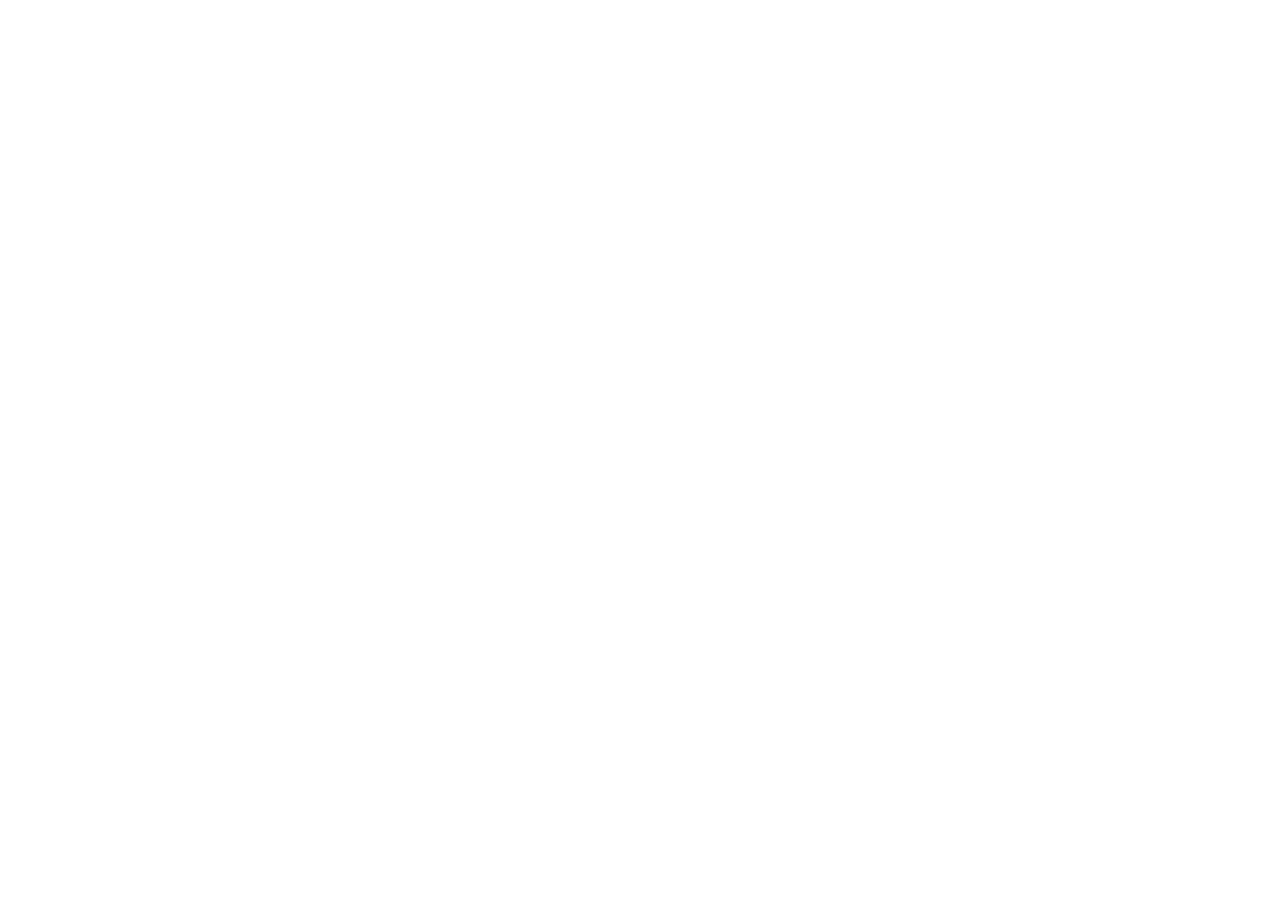
==== pages/contacto.html @ ada0f310 "punto anterior a agregar el formulario." ====
<!DOCTYPE html>
<html lang="en">
<head>
    <meta charset="UTF-8">
    <meta http-equiv="X-UA-Compatible" content="IE=edge">
    <meta name="viewport" content="width=device-width, initial-scale=1.0">

    <!-- Bootstrap CSS -->
    <link rel="stylesheet" href="../bootstrap-5.1.3-dist/css/bootstrap.css">

    <!-- Main CSS -->
    <link rel="stylesheet" href="../css/main.css">

    <!-- Footers CSS -->
    <link rel="stylesheet" href="../css/footers.css">

    <!-- Fonts -->
    <link rel="preconnect" href="https://fonts.googleapis.com">
    <link rel="preconnect" href="https://fonts.gstatic.com" crossorigin>
    <link href="https://fonts.googleapis.com/css2?family=Bebas+Neue&family=Roboto:wght@300&display=swap" rel="stylesheet">

    <title>Contacto - Taller Schumann</title>
</head>
<body>
    
</body>
</html>
---- css/main.css ----
font-family: 'Bebas Neue', cursive;
font-family: 'Roboto', sans-serif;
---- css/footers.css ----
.b-example-divider {
  height: 3rem;
  background-color: rgba(0, 0, 0, .1);
  border: solid rgba(0, 0, 0, .15);
  border-width: 1px 0;
  box-shadow: inset 0 .5em 1.5em rgba(0, 0, 0, .1), inset 0 .125em .5em rgba(0, 0, 0, .15);
}

.bi {
  vertical-align: -.125em;
  fill: currentColor;
}
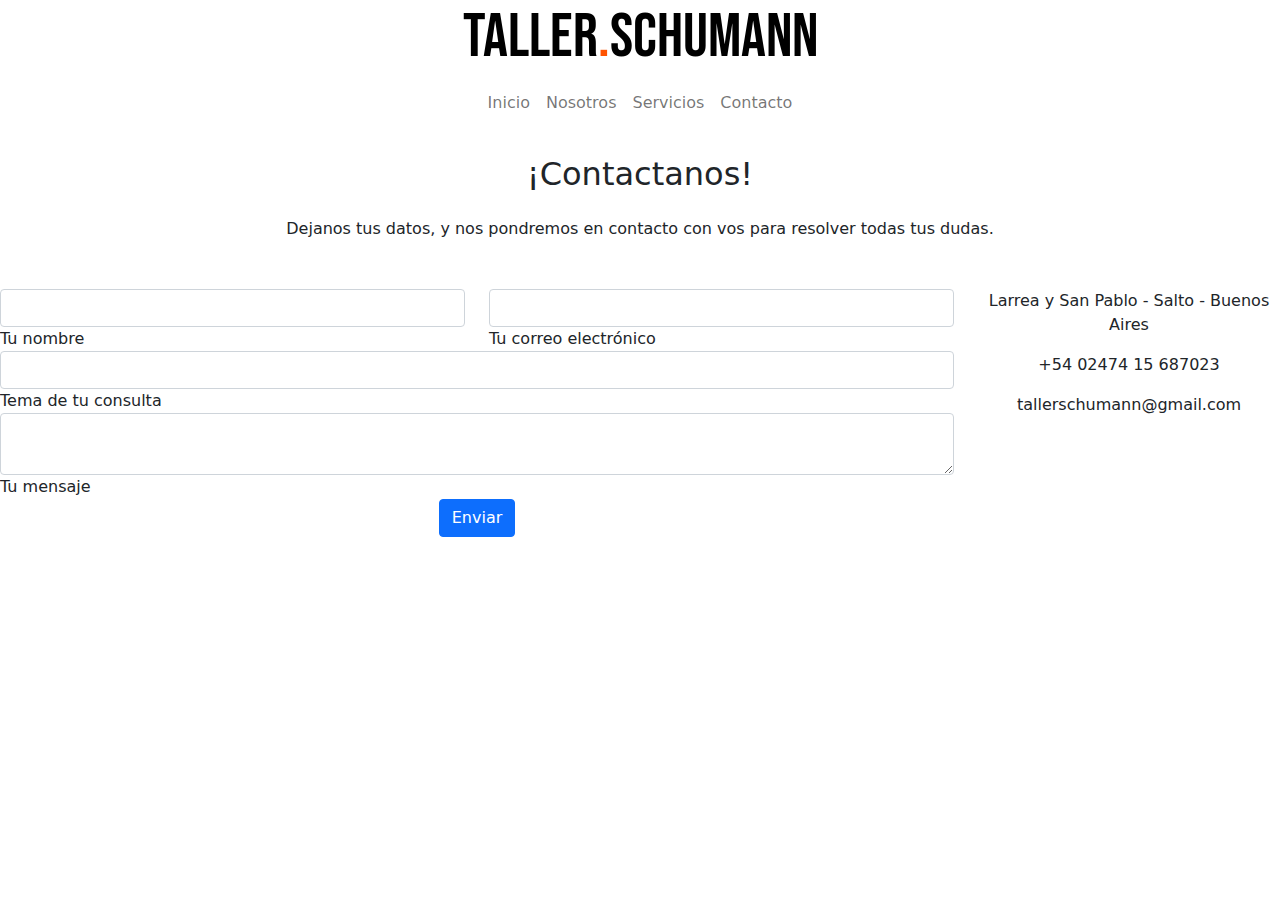
==== commit 38bc4b46: "se añadio formulario bootstrap" ====
--- a/pages/contacto.html
+++ b/pages/contacto.html
@@ -21,7 +21,130 @@
 
     <title>Contacto - Taller Schumann</title>
 </head>
+
 <body>
-    
+    <!-- Logotipo -->
+    <div class="text-center">
+        <img src="../public/img/logo.png" class="rounded" alt="taller-schumann">
+    </div>
+
+    <!-- Navbar -->
+    <nav class="navbar navbar-expand-md navbar-light bg-faded">
+        <ul class="navbar-nav mx-auto">
+          <li class="nav-item active text-center">
+            <a class="nav-link" href="../index.html">Inicio<span class="sr-only"></span></a>
+          </li>
+          <li class="nav-item text-center">
+            <a class="nav-link" href="../pages/nosotros.html">Nosotros</a>
+          </li>
+          <li class="nav-item text-center">
+            <a class="nav-link" href="../pages/servicios.html">Servicios</a>
+          </li>
+          <li class="nav-item text-center">
+            <a class="nav-link" href="../pages/contacto.html">Contacto</a>
+          </li>
+        </ul>
+      </nav>
+
+
+    <!--Section: Contact v.2-->
+<section class="mb-4">
+
+    <!--Section heading-->
+    <h2 class="h1-responsive font-weight-bold text-center my-4">¡Contactanos!</h2>
+    <!--Section description-->
+    <p class="text-center w-responsive mx-auto mb-5">Dejanos tus datos, y nos pondremos en contacto con vos para resolver todas tus dudas.</p>
+
+    <div class="row">
+
+        <!--Grid column-->
+        <div class="col-md-9 mb-md-0 mb-5">
+            <form id="contact-form" name="contact-form" action="mail.php" method="POST">
+
+                <!--Grid row-->
+                <div class="row">
+
+                    <!--Grid column-->
+                    <div class="col-md-6">
+                        <div class="md-form mb-0">
+                            <input type="text" id="name" name="name" class="form-control">
+                            <label for="name" class="">Tu nombre</label>
+                        </div>
+                    </div>
+                    <!--Grid column-->
+
+                    <!--Grid column-->
+                    <div class="col-md-6">
+                        <div class="md-form mb-0">
+                            <input type="text" id="email" name="email" class="form-control">
+                            <label for="email" class="">Tu correo electrónico</label>
+                        </div>
+                    </div>
+                    <!--Grid column-->
+
+                </div>
+                <!--Grid row-->
+
+                <!--Grid row-->
+                <div class="row">
+                    <div class="col-md-12">
+                        <div class="md-form mb-0">
+                            <input type="text" id="subject" name="subject" class="form-control">
+                            <label for="subject" class="">Tema de tu consulta</label>
+                        </div>
+                    </div>
+                </div>
+                <!--Grid row-->
+
+                <!--Grid row-->
+                <div class="row">
+
+                    <!--Grid column-->
+                    <div class="col-md-12">
+
+                        <div class="md-form">
+                            <textarea type="text" id="message" name="message" rows="2" class="form-control md-textarea"></textarea>
+                            <label for="message">Tu mensaje</label>
+                        </div>
+
+                    </div>
+                </div>
+                <!--Grid row-->
+
+            </form>
+
+            <div class="text-center text-md-left">
+                <a class="btn btn-primary" onclick="document.getElementById('contact-form').submit();">Enviar</a>
+            </div>
+            <div class="status"></div>
+        </div>
+        <!--Grid column-->
+
+        <!--Grid column-->
+        <div class="col-md-3 text-center">
+            <ul class="list-unstyled mb-0">
+                <li><i class="fas fa-map-marker-alt fa-2x"></i>
+                    <p>Larrea y San Pablo - Salto - Buenos Aires</p>
+                </li>
+
+                <li><i class="fas fa-phone mt-4 fa-2x"></i>
+                    <p>+54 02474 15 687023</p>
+                </li>
+
+                <li><i class="fas fa-envelope mt-4 fa-2x"></i>
+                    <p>tallerschumann@gmail.com</p>
+                </li>
+            </ul>
+        </div>
+        <!--Grid column-->
+
+    </div>
+
+</section>
+<!--Section: Contact v.2-->
+
+<!-- Scripts -->
+<script src="https://cdn.jsdelivr.net/npm/@popperjs/core@2.10.2/dist/umd/popper.min.js" integrity="sha384-7+zCNj/IqJ95wo16oMtfsKbZ9ccEh31eOz1HGyDuCQ6wgnyJNSYdrPa03rtR1zdB" crossorigin="anonymous"></script>
+<script src="https://cdn.jsdelivr.net/npm/bootstrap@5.1.3/dist/js/bootstrap.min.js" integrity="sha384-QJHtvGhmr9XOIpI6YVutG+2QOK9T+ZnN4kzFN1RtK3zEFEIsxhlmWl5/YESvpZ13" crossorigin="anonymous"></script>
 </body>
 </html>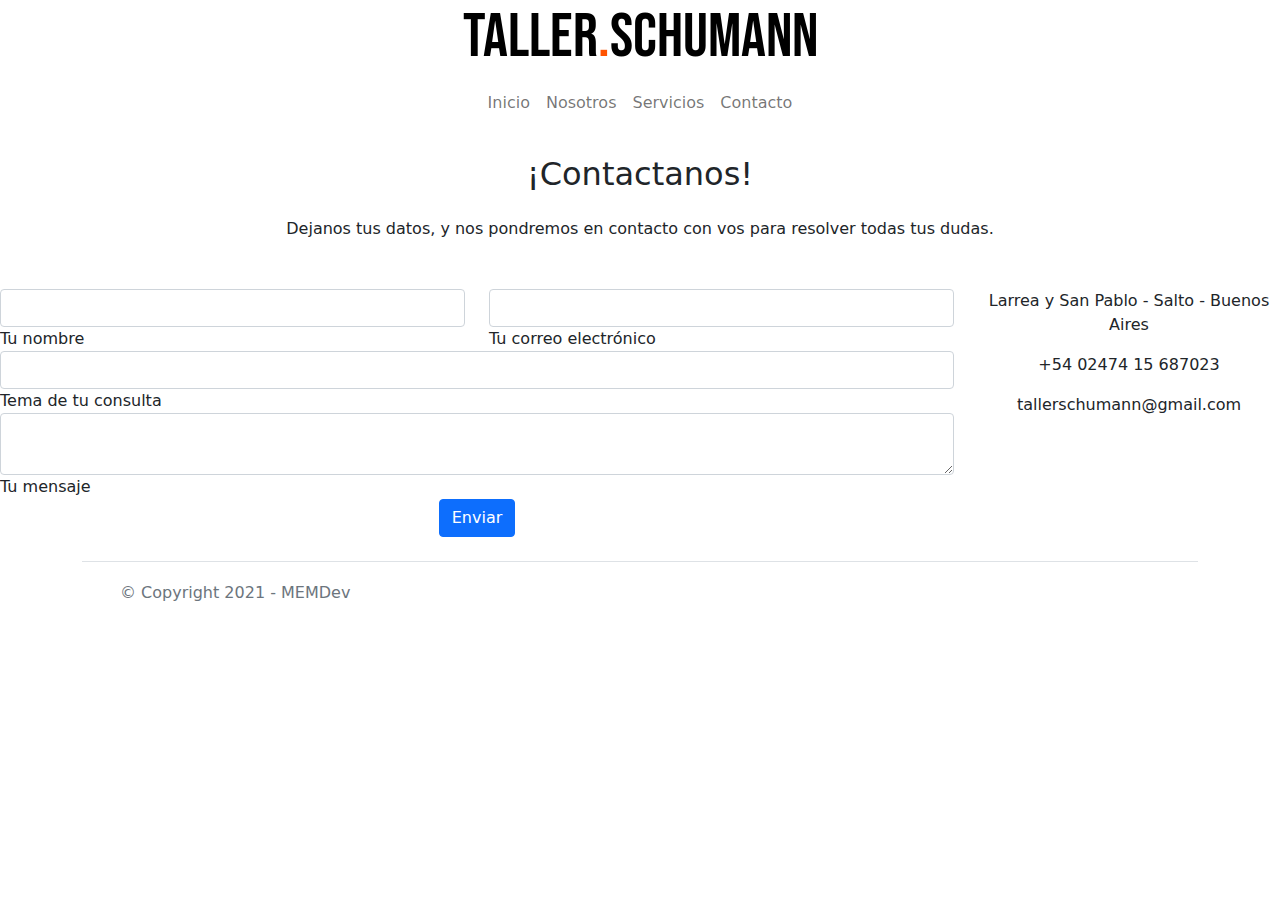
==== commit 3220fd12: "añadido footer a la pagina contacto" ====
--- a/pages/contacto.html
+++ b/pages/contacto.html
@@ -143,6 +143,24 @@
 </section>
 <!--Section: Contact v.2-->
 
+<!-- Footer -->
+<div class="container">
+    <footer class="d-flex flex-wrap justify-content-between align-items-center py-3 my-4 border-top">
+      <div class="col-md-4 d-flex align-items-center">
+        <a href="/" class="mb-3 me-2 mb-md-0 text-muted text-decoration-none lh-1">
+          <svg class="bi" width="30" height="24"><use xlink:href="#bootstrap"/></svg>
+        </a>
+        <span class="text-muted">&copy; Copyright 2021 - MEMDev</span>
+      </div>
+  
+      <ul class="nav col-md-4 justify-content-end list-unstyled d-flex">
+        <li class="ms-3"><a class="text-muted" href="#"><svg class="bi" width="24" height="24"><use xlink:href="#twitter"/></svg></a></li>
+        <li class="ms-3"><a class="text-muted" href="#"><svg class="bi" width="24" height="24"><use xlink:href="#instagram"/></svg></a></li>
+        <li class="ms-3"><a class="text-muted" href="#"><svg class="bi" width="24" height="24"><use xlink:href="#facebook"/></svg></a></li>
+      </ul>
+    </footer>
+<!-- Footer -->
+
 <!-- Scripts -->
 <script src="https://cdn.jsdelivr.net/npm/@popperjs/core@2.10.2/dist/umd/popper.min.js" integrity="sha384-7+zCNj/IqJ95wo16oMtfsKbZ9ccEh31eOz1HGyDuCQ6wgnyJNSYdrPa03rtR1zdB" crossorigin="anonymous"></script>
 <script src="https://cdn.jsdelivr.net/npm/bootstrap@5.1.3/dist/js/bootstrap.min.js" integrity="sha384-QJHtvGhmr9XOIpI6YVutG+2QOK9T+ZnN4kzFN1RtK3zEFEIsxhlmWl5/YESvpZ13" crossorigin="anonymous"></script>
